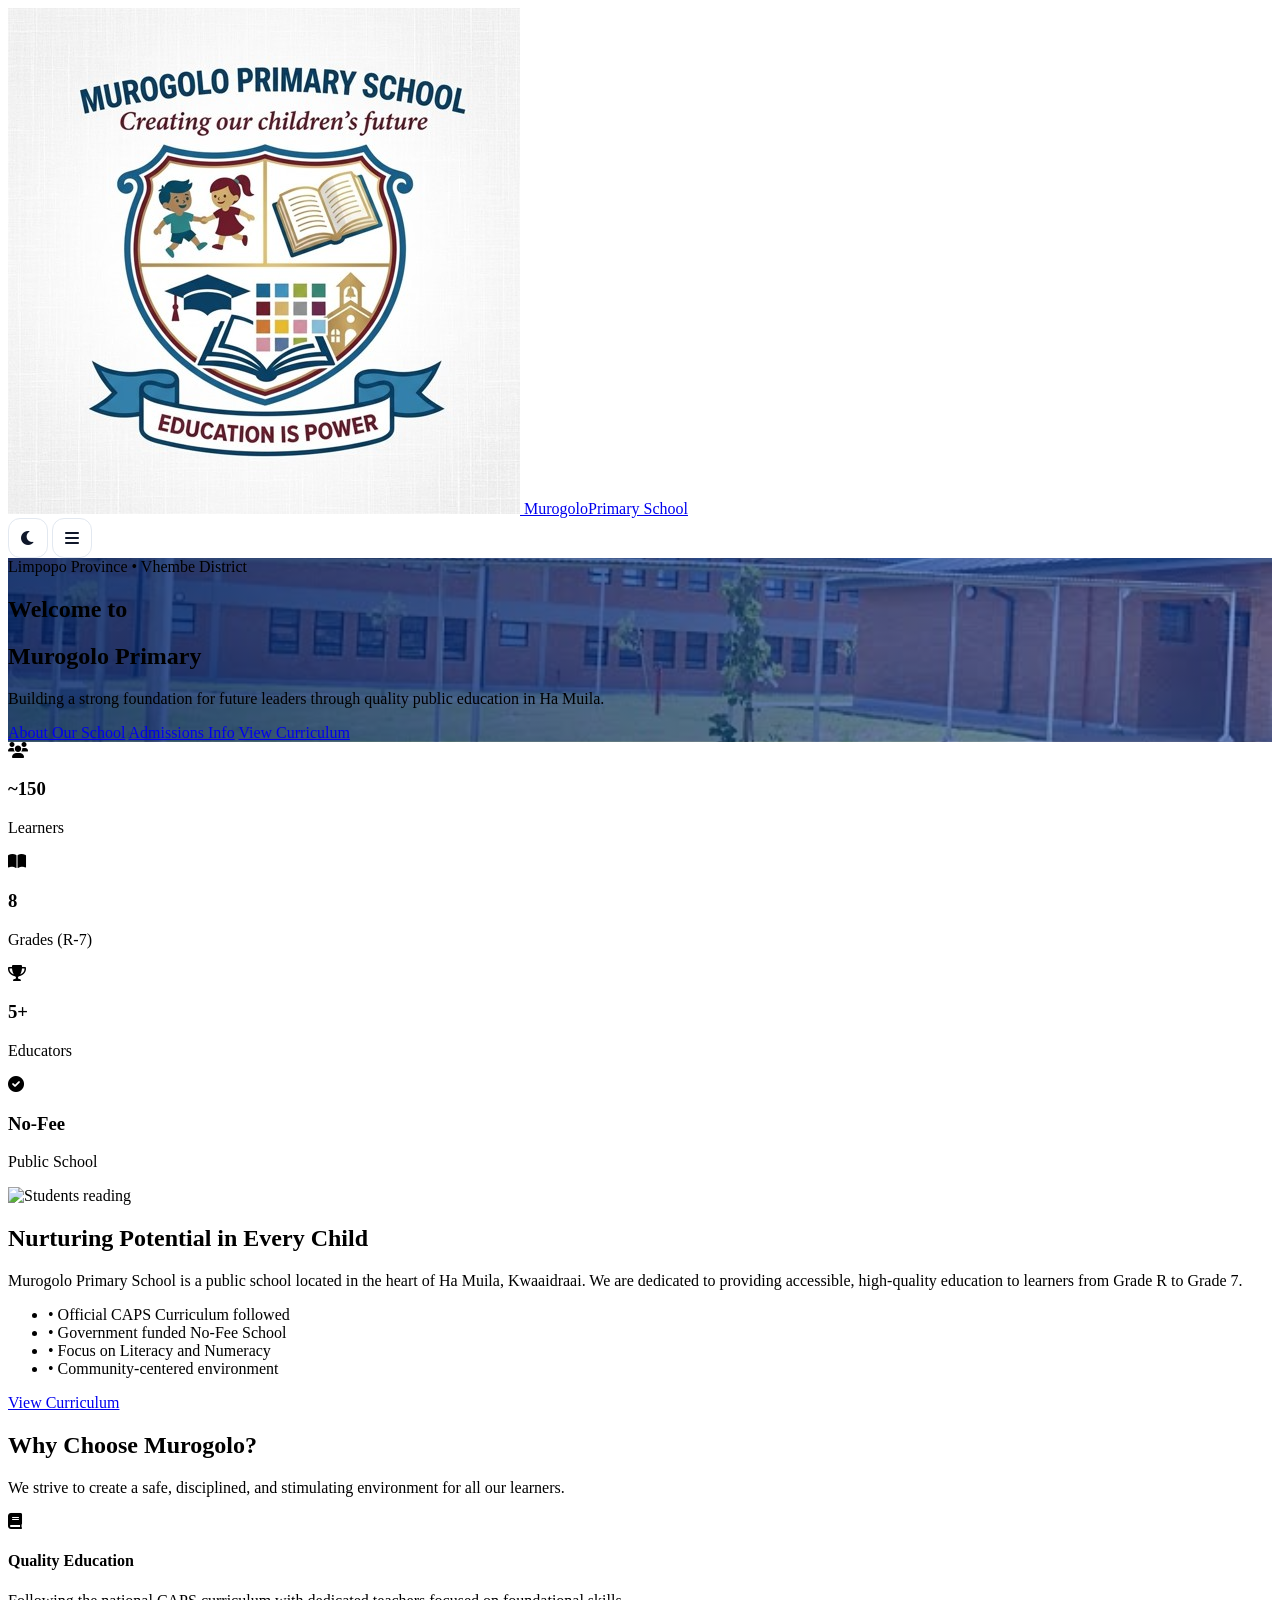
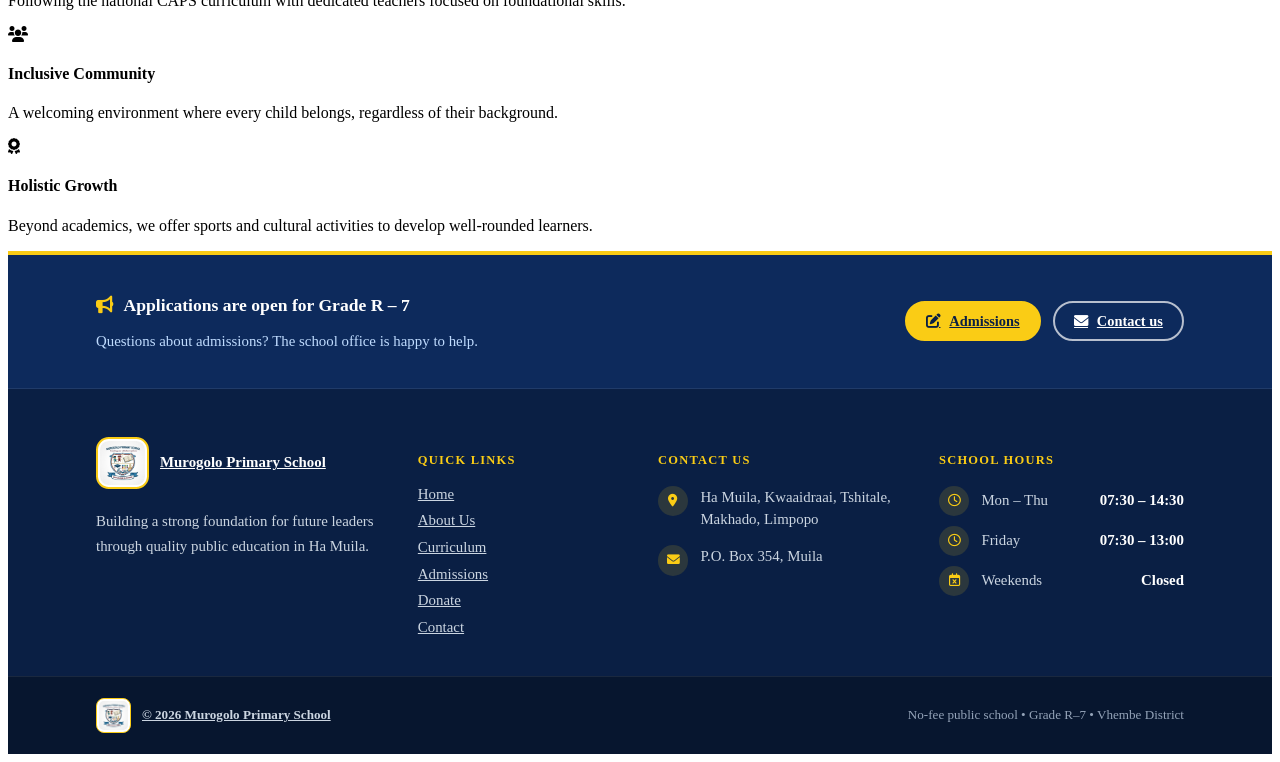
==== index.html @ e85ad02f "Add files via upload" ====
<!DOCTYPE html>
<html lang="en">
<head>
    <meta charset="UTF-8">
    <meta name="viewport" content="width=device-width, initial-scale=1.0">
    <title>Murogolo Primary School</title>
    <script src="https://cdn.tailwindcss.com"></script>
    <link rel="stylesheet" href="https://cdnjs.cloudflare.com/ajax/libs/font-awesome/6.0.0/css/all.min.css">
    <link rel="icon" href="logo.jpg">
<link rel="stylesheet" href="style.css">

<script src="logo-data.js"></script>
<script src="script.js" defer></script>
</head>
<body class="font-sans text-gray-800">

    <nav class="sticky top-0 z-50 bg-white border-b border-slate-200">
  <div class="container mx-auto flex items-center justify-between px-4 py-3">
    <a href="index.html" class="flex items-center gap-3 min-w-0">
      <img src="logo.jpg" alt="Murogolo Primary School crest" class="h-11 w-11 shrink-0 rounded-lg border border-slate-200 bg-white object-contain p-0.5">
      <span class="leading-tight min-w-0"><span class="block font-bold text-blue-900 truncate">Murogolo</span><span class="block text-sm text-slate-500 truncate">Primary School</span></span>
    </a>
    <div class="flex items-center gap-2">
      <button type="button" data-theme-toggle class="theme-btn" aria-label="Toggle dark mode" title="Dark mode"><i class="fas fa-moon"></i><i class="fas fa-sun"></i></button>
      <button type="button" id="menuBtn" class="menu-btn" aria-label="Open menu" aria-expanded="false" aria-controls="sideMenu"><i class="fas fa-bars"></i></button>
    </div>
  </div>
</nav>
<div id="menuOverlay" class="menu-overlay" aria-hidden="true"></div>
<aside id="sideMenu" class="side-menu" aria-label="Site menu" aria-hidden="true">
  <div class="side-head"><span class="font-bold text-lg">Menu</span><button type="button" id="menuClose" class="menu-btn" aria-label="Close menu"><i class="fas fa-times"></i></button></div>
  <div class="side-links">
    <a href="index.html" class="side-link"><i class="fas fa-home"></i>Home</a>
    <a href="about.html" class="side-link"><i class="fas fa-info-circle"></i>About Us</a>
    <a href="curriculum.html" class="side-link"><i class="fas fa-book-open"></i>Curriculum</a>
    <a href="admissions.html" class="side-link"><i class="fas fa-user-graduate"></i>Admissions</a>
    <a href="donate.html" class="side-link"><i class="fas fa-hand-holding-heart"></i>Donate</a>
    <a href="contact.html" class="side-link"><i class="fas fa-envelope"></i>Contact</a>
  </div>
  <div class="side-foot"><a href="admissions.html" class="side-cta">Apply Now</a></div>
</aside>

    <header class="hero-bg relative overflow-hidden flex flex-col lg:flex-row lg:items-center lg:h-[600px] text-white px-5 sm:px-8 pt-10 pb-6 lg:py-0">
        <div class="container mx-auto relative z-10 order-1">
            <span class="bg-yellow-500 text-blue-900 px-3 py-1 rounded-full text-xs font-bold uppercase inline-block">Limpopo Province &bull; Vhembe District</span>
            <h2 class="text-4xl sm:text-5xl font-bold mt-4">Welcome to</h2>
            <h2 class="text-5xl sm:text-6xl font-bold text-yellow-400 mb-6">Murogolo Primary</h2>
            <p class="text-lg sm:text-xl max-w-xl mb-8">Building a strong foundation for future leaders through quality public education in Ha Muila.</p>
            <div class="flex flex-col sm:flex-row gap-3 sm:gap-4">
                <a href="about.html" class="bg-white text-blue-900 px-6 py-3 rounded font-bold inline-block text-center">About Our School</a>
                <a href="admissions.html" class="border-2 border-white px-6 py-3 rounded font-bold inline-block text-center">Admissions Info</a>
                <a href="curriculum.html" class="bg-yellow-500 text-blue-900 px-6 py-3 rounded font-bold inline-block text-center">View Curriculum</a>
            </div>
        </div>
        <div id="hero3d" aria-hidden="true" class="hero-3d-badge relative order-2 w-full h-[340px] sm:h-[440px] mt-8 lg:mt-0 lg:absolute lg:inset-y-0 lg:right-0 lg:w-1/2 lg:h-auto pointer-events-none"></div>
        <div id="hero3dL" aria-hidden="true" class="hero-mask-l relative order-3 w-full h-[130px] sm:h-[150px] lg:absolute lg:inset-y-0 lg:left-0 lg:w-[42%] lg:h-auto pointer-events-none"></div>
    </header>

    <section class="bg-[#003399] text-white py-12">
        <div class="container mx-auto px-6 grid grid-cols-2 md:grid-cols-4 gap-8 text-center">
            <div>
                <i class="fas fa-users text-3xl mb-2"></i>
                <h3 class="text-3xl font-bold">~150</h3>
                <p class="text-sm uppercase tracking-widest text-gray-300">Learners</p>
            </div>
            <div>
                <i class="fas fa-book-open text-3xl mb-2"></i>
                <h3 class="text-3xl font-bold">8</h3>
                <p class="text-sm uppercase tracking-widest text-gray-300">Grades (R-7)</p>
            </div>
            <div>
                <i class="fas fa-trophy text-3xl mb-2"></i>
                <h3 class="text-3xl font-bold">5+</h3>
                <p class="text-sm uppercase tracking-widest text-gray-300">Educators</p>
            </div>
            <div>
                <i class="fas fa-check-circle text-3xl mb-2"></i>
                <h3 class="text-3xl font-bold text-yellow-400">No-Fee</h3>
                <p class="text-sm uppercase tracking-widest text-gray-300">Public School</p>
            </div>
        </div>
    </section>

    <section class="py-20 bg-gray-50">
        <div class="container mx-auto flex flex-col md:flex-row gap-12 items-center px-6">
            <div class="md:w-1/2">
                <img src="https://images.unsplash.com/photo-1503676260728-1c00da094a0b?auto=format&fit=crop&q=80" alt="Students reading" class="rounded-2xl shadow-xl">
            </div>
            <div class="md:w-1/2">
                <h2 class="text-4xl font-bold mb-4">Nurturing Potential in <span class="text-yellow-500">Every Child</span></h2>
                <p class="text-gray-600 mb-6">
                    Murogolo Primary School is a public school located in the heart of Ha Muila, Kwaaidraai. 
                    We are dedicated to providing accessible, high-quality education to learners from Grade R to Grade 7.
                </p>
                <ul class="space-y-3 mb-8">
                    <li><span class="text-yellow-500 mr-2">•</span> Official CAPS Curriculum followed</li>
                    <li><span class="text-yellow-500 mr-2">•</span> Government funded No-Fee School</li>
                    <li><span class="text-yellow-500 mr-2">•</span> Focus on Literacy and Numeracy</li>
                    <li><span class="text-yellow-500 mr-2">•</span> Community-centered environment</li>
                </ul>
                <a href="curriculum.html" class="bg-blue-700 text-white px-6 py-2 rounded shadow inline-block text-center">View Curriculum</a>
            </div>
        </div>
    </section>

    <section class="py-20 text-center">
        <h2 class="text-3xl font-bold mb-2">Why Choose Murogolo?</h2>
        <p class="text-gray-500 mb-12">We strive to create a safe, disciplined, and stimulating environment for all our learners.</p>
        
        <div class="container mx-auto grid md:grid-cols-3 gap-8 px-6">
            <div class="bg-white p-8 rounded-xl border border-gray-100 shadow-sm">
                <i class="fas fa-book text-blue-600 text-2xl mb-4"></i>
                <h4 class="font-bold mb-2">Quality Education</h4>
                <p class="text-gray-500 text-sm">Following the national CAPS curriculum with dedicated teachers focused on foundational skills.</p>
            </div>
            <div class="bg-white p-8 rounded-xl border border-gray-100 shadow-sm">
                <i class="fas fa-users text-green-500 text-2xl mb-4"></i>
                <h4 class="font-bold mb-2">Inclusive Community</h4>
                <p class="text-gray-500 text-sm">A welcoming environment where every child belongs, regardless of their background.</p>
            </div>
            <div class="bg-white p-8 rounded-xl border border-gray-100 shadow-sm">
                <i class="fas fa-award text-yellow-500 text-2xl mb-4"></i>
                <h4 class="font-bold mb-2">Holistic Growth</h4>
                <p class="text-gray-500 text-sm">Beyond academics, we offer sports and cultural activities to develop well-rounded learners.</p>
            </div>
        </div>
    </section>

    <footer class="site-footer">
  <!-- Notice banner -->
  <div class="sf-notice">
    <div class="sf-wrap sf-notice-in">
      <div>
        <h3><i class="fas fa-bullhorn"></i> Applications are open for Grade R &ndash; 7</h3>
        <p>Questions about admissions? The school office is happy to help.</p>
      </div>
      <div class="cta-btns">
        <a href="admissions.html" class="pill pill-solid"><i class="fas fa-pen-to-square"></i> Admissions</a>
        <a href="contact.html" class="pill pill-outline"><i class="fas fa-envelope"></i> Contact us</a>
      </div>
    </div>
  </div>

  <div class="sf-wrap">
    <div class="sf-grid">
      <div class="sf-brand">
        <a href="index.html" class="sf-logo"><img src="logo.jpg" alt="Murogolo Primary School crest"><span>Murogolo Primary School</span></a>
        <p>Building a strong foundation for future leaders through quality public education in Ha Muila.</p>
        <!-- Social links (add yours here):
        <div class="sf-social"><a class="sf-s" href="YOUR_FACEBOOK_URL" aria-label="Facebook"><i class="fab fa-facebook-f"></i></a></div> -->
      </div>
      <nav aria-label="Footer" class="sf-col">
        <h4>Quick Links</h4>
        <ul>
          <li><a href="index.html">Home</a></li><li><a href="about.html">About Us</a></li><li><a href="curriculum.html">Curriculum</a></li>
          <li><a href="admissions.html">Admissions</a></li><li><a href="donate.html">Donate</a></li><li><a href="contact.html">Contact</a></li>
        </ul>
      </nav>
      <div class="sf-col">
        <h4>Contact Us</h4>
        <p class="sf-item"><i class="fas fa-map-marker-alt" aria-hidden="true"></i><span>Ha Muila, Kwaaidraai, Tshitale, Makhado, Limpopo</span></p>
        <p class="sf-item"><i class="fas fa-envelope" aria-hidden="true"></i><span>P.O. Box 354, Muila</span></p>
      </div>
      <div class="sf-col">
        <h4>School Hours</h4>
        <ul class="sf-hours">
          <li><i class="far fa-clock" aria-hidden="true"></i><span>Mon &ndash; Thu</span><b>07:30 &ndash; 14:30</b></li>
          <li><i class="far fa-clock" aria-hidden="true"></i><span>Friday</span><b>07:30 &ndash; 13:00</b></li>
          <li><i class="far fa-calendar-times" aria-hidden="true"></i><span>Weekends</span><b>Closed</b></li>
        </ul>
      </div>
    </div>
  </div>
  <div class="sf-bottom">
    <div class="sf-wrap sf-bottom-in">
      <a href="index.html" class="sf-logo sf-logo-sm"><img src="logo.jpg" alt=""><span>&copy; 2026 Murogolo Primary School</span></a>
      <p>No-fee public school &bull; Grade R&ndash;7 &bull; Vhembe District</p>
    </div>
  </div>
  <button type="button" class="sf-top" aria-label="Back to top"><i class="fas fa-arrow-up"></i></button>
</footer>

<script src="https://cdnjs.cloudflare.com/ajax/libs/three.js/r128/three.min.js"></script>
</body>
</html>
---- style.css ----
/* Murogolo Primary School - site styles (Tailwind utilities load from the CDN in each page) */

/* ===== Dark mode ===== */
html.dark body{background:#0b1120;color:#e2e8f0}
html.dark nav.sticky{background:#0b1226!important;border-color:#1e293b!important}
html.dark .bg-white,html.dark .bg-gray-50,html.dark .bg-gray-100,html.dark .bg-slate-100,html.dark .bg-slate-50,html.dark .bg-blue-50,html.dark .bg-sky-100{background-color:#162033!important}
html.dark .bg-gray-50,html.dark .bg-slate-100{background-color:#0f172a!important}
html.dark .from-sky-100{--tw-gradient-from:#0f172a!important;--tw-gradient-to:#0b1120!important;--tw-gradient-stops:var(--tw-gradient-from),var(--tw-gradient-to)!important}
html.dark .to-white{--tw-gradient-to:#0b1120!important}
html.dark .text-gray-800,html.dark .text-gray-700,html.dark .text-gray-600,html.dark .text-gray-900,html.dark .text-slate-900,html.dark .text-slate-800,html.dark .text-slate-700,html.dark .text-slate-600{color:#e2e8f0!important}
html.dark .text-gray-500,html.dark .text-gray-400,html.dark .text-slate-500{color:#94a3b8!important}
html.dark .text-blue-900,html.dark .text-blue-800,html.dark .text-blue-700,html.dark .text-blue-600{color:#93c5fd!important}
html.dark .border-slate-200,html.dark .border-gray-100,html.dark .border-gray-200,html.dark .border-gray-300,html.dark .border-slate-300,html.dark .border-b,html.dark .border{border-color:#334155!important}
html.dark input,html.dark select,html.dark textarea{background:#0f172a!important;color:#e2e8f0!important;border-color:#334155!important}
html.dark .bg-yellow-500 .text-blue-900,html.dark a.bg-yellow-500{color:#1e293b!important}
html.dark footer{background:#0b1222!important}

/* ===== Header, theme + menu buttons, side menu ===== */
.theme-btn,.menu-btn{display:inline-flex;align-items:center;justify-content:center;width:2.5rem;height:2.5rem;border-radius:.75rem;border:1px solid #e2e8f0;background:#fff;color:#0f172a;cursor:pointer;font-size:1rem;transition:background .2s,border-color .2s}
.theme-btn:hover,.menu-btn:hover{background:#f1f5f9;border-color:#cbd5e1}
.theme-btn .fa-sun{display:none}
html.dark .theme-btn .fa-sun{display:inline}html.dark .theme-btn .fa-moon{display:none}
html.dark .theme-btn,html.dark .menu-btn{background:#1e293b;border-color:#334155;color:#f1f5f9}
html.dark .theme-btn{color:#fbbf24}
.menu-overlay{position:fixed;inset:0;z-index:60;background:rgba(15,23,42,.45);opacity:0;pointer-events:none;transition:opacity .25s}
.menu-overlay.open{opacity:1;pointer-events:auto}
.side-menu{position:fixed;top:0;right:0;bottom:0;z-index:70;width:min(320px,86vw);display:flex;flex-direction:column;background:#fff;color:#0f172a;box-shadow:-20px 0 40px -20px rgba(0,0,0,.3);transform:translateX(100%);visibility:hidden;transition:transform .3s cubic-bezier(.2,.8,.2,1),visibility 0s .3s}
.side-menu.open{transform:none;visibility:visible;transition:transform .3s cubic-bezier(.2,.8,.2,1)}
.side-head{display:flex;align-items:center;justify-content:space-between;padding:1rem 1.25rem;border-bottom:1px solid #e2e8f0}
.side-links{flex:1;overflow-y:auto;padding:.5rem 0}
.side-link{display:flex;align-items:center;gap:.9rem;padding:.9rem 1.25rem;font-weight:600;color:#334155;border-left:3px solid transparent}
.side-link i{width:1.25rem;text-align:center;color:#64748b}
.side-link:hover{background:#f8fafc}
.side-link.active{color:#0f172a;background:#f1f5f9;border-left-color:#0f172a}
.side-foot{padding:1rem 1.25rem 1.5rem;border-top:1px solid #e2e8f0}
.side-cta{display:block;text-align:center;padding:.8rem 1rem;border-radius:.75rem;background:#0f172a;color:#fff;font-weight:700}
.side-cta:hover{background:#1e293b}
body.menu-open{overflow:hidden}
html.dark .side-menu{background:#0f172a;color:#e2e8f0}
html.dark .side-head,html.dark .side-foot{border-color:#1e293b}
html.dark .side-link{color:#cbd5e1}html.dark .side-link i{color:#94a3b8}
html.dark .side-link:hover{background:#162033}
html.dark .side-link.active{color:#fff;background:#1e293b;border-left-color:#fbbf24}
html.dark .side-cta{background:#fbbf24;color:#1e293b}

/* ===== index.html ===== */
.hero-bg {
            background: linear-gradient(90deg, rgba(0,34,102,.82), rgba(0,51,153,.5)), url('school.jpg');
            background-size: cover;
            background-position: center;
        }

/* ===== about.html ===== */
.about-hero {
            background: linear-gradient(90deg, rgba(0,34,102,.85), rgba(0,51,153,.45)), url('https://images.unsplash.com/photo-1509062522246-3755977927d7?auto=format&fit=crop&w=1800&q=80'), url('school.jpg');
            background-size: cover; background-position: center;
        }
        html { scroll-behavior: smooth; }
        @media (prefers-reduced-motion: reduce) { html { scroll-behavior: auto; } }

/* ===== curriculum.html ===== */
.chip{display:inline-flex;align-items:center;gap:.6rem;padding:.7rem 1.1rem;border-radius:999px;font-weight:600;background:rgba(255,255,255,.22);backdrop-filter:blur(2px)}
 .bigword{font-weight:900;line-height:.85;letter-spacing:-.04em}
.sport{transition:box-shadow .4s}.sport:hover{box-shadow:0 28px 40px -14px rgba(0,0,0,.5)}
 .sport .stage{transition:transform .5s cubic-bezier(.2,.8,.2,1);transform-origin:50% 85%}.sport:hover .stage{transform:translateY(-14px) scale(1.06)}

/* ===== Shared ===== */
html{-webkit-text-size-adjust:100%;scroll-behavior:smooth}
body{overflow-x:hidden}
img,video,iframe{max-width:100%}
@media (prefers-reduced-motion:reduce){html{scroll-behavior:auto}.side-menu,.menu-overlay{transition:none}}

/* ===== Index: hero ===== */
@media (min-width:1024px){.hero-mask-l{-webkit-mask-image:linear-gradient(to right,#000 55%,transparent);mask-image:linear-gradient(to right,#000 55%,transparent)}}
.hero-3d-badge canvas,.hero-mask-l canvas{touch-action:pan-y}

/* ===== Curriculum ===== */
.stroke-indigo{-webkit-text-stroke:4px #1e1b4b}
@media (max-width:767px){.sport:hover .stage{transform:none}}



/* =====================================================================
   BRAND PALETTE (blue + yellow)
   navy #0a1f44 | deep navy #07162f | blue #0284c7 | sky #38bdf8 | light #f0f8ff
   yellow #facc15 | soft yellow #fde047 | text on navy #cbd5e1
   ===================================================================== */

/* ===== Curriculum hero: photo + dark-blue overlay ===== */
.cur-hero{position:relative;padding:5rem 1.25rem 3.5rem;color:#fff;background-color:#0a1f44;
  /* the gradient is the overlay: change the two rgba values to make it lighter or darker */
  background-image:linear-gradient(180deg,rgba(7,22,47,.88) 0%,rgba(3,80,140,.78) 100%),url('school.jpg');
  background-size:cover;background-position:center;background-repeat:no-repeat}
.cur-wrap{max-width:68rem;margin:0 auto}
.cur-head{text-align:center;max-width:44rem;margin:0 auto 2.25rem}
.cur-eyebrow{display:inline-flex;gap:.5rem;align-items:center;padding:.35rem .95rem;border-radius:999px;background:#facc15;color:#0a1f44;font-size:.8rem;font-weight:800;letter-spacing:.05em;text-transform:uppercase}
.cur-head h1{margin:.9rem 0 .6rem;font-size:clamp(2.1rem,5.5vw,3.4rem);font-weight:800;color:#fff;line-height:1.1;text-shadow:0 2px 12px rgba(0,0,0,.3)}
.cur-head p{color:#dbeafe;font-size:1.08rem;line-height:1.65}

/* phase pills */
.cur-tabs{display:flex;gap:.7rem;justify-content:center;flex-wrap:wrap}
.cur-tab{display:flex;flex-direction:column;align-items:center;gap:.1rem;padding:.7rem 1.5rem;border-radius:999px;border:1.5px solid rgba(255,255,255,.35);background:rgba(255,255,255,.12);-webkit-backdrop-filter:blur(6px);backdrop-filter:blur(6px);color:#fff;cursor:pointer;transition:background .2s,border-color .2s,box-shadow .2s,transform .2s,color .2s}
.cur-tab small{color:#bfdbfe;font-size:.78rem}
.cur-tab:hover{background:rgba(255,255,255,.24);transform:translateY(-2px)}
.cur-tab.is-active{background:#facc15;border-color:#facc15;color:#0a1f44;box-shadow:0 10px 22px -8px rgba(250,204,21,.65)}
.cur-tab.is-active small{color:#3b4a66}
.cur-tab:focus-visible{outline:3px solid #fde047;outline-offset:3px}

/* subject area */
.cur-body{background:#fff;color:#0f2744;padding:3rem 1.25rem 4.5rem}
.cur-panel[hidden]{display:none}
.cur-panel.is-active{animation:curIn .35s ease}
@keyframes curIn{from{opacity:0;transform:translateY(8px)}to{opacity:1;transform:none}}
.cur-focus{color:#1e3a5f;font-size:1.1rem;font-weight:600;margin-bottom:1.6rem;padding:1rem 1.3rem;background:#f0f8ff;border:1px solid #dbeafe;border-left:5px solid #facc15;border-radius:.9rem}
.cur-grid{display:grid;gap:1.1rem;grid-template-columns:1fr}
@media(min-width:600px){.cur-grid{grid-template-columns:repeat(2,1fr)}}
@media(min-width:960px){.cur-grid{grid-template-columns:repeat(3,1fr)}}
.cur-card{display:flex;flex-direction:column;align-items:flex-start;gap:.35rem;padding:1.4rem;background:#fff;border:1.5px solid #dbeafe;border-radius:1.1rem;transition:background .2s,border-color .2s,transform .2s,box-shadow .2s}
.cur-card:hover{background:#f0f9ff;border-color:#38bdf8;transform:translateY(-4px);box-shadow:0 16px 26px -14px rgba(2,132,199,.45)}
.cur-ico{display:inline-flex;align-items:center;justify-content:center;width:2.9rem;height:2.9rem;border-radius:.9rem;background:#e0f2fe;color:#0284c7;font-size:1.2rem;margin-bottom:.4rem;transition:background .2s,color .2s}
.cur-card:hover .cur-ico{background:#facc15;color:#0a1f44}
.cur-card h3{font-size:1.08rem;font-weight:700;color:#0a1f44;line-height:1.3}
.cur-card p{font-size:.88rem;color:#64748b}

/* ===== Pre-footer CTA (vibrant blue) ===== */
.cta-soft{background:linear-gradient(120deg,#0369a1,#0ea5e9);color:#fff}
.cta-in{max-width:68rem;margin:0 auto;padding:3rem 1.25rem;display:flex;flex-direction:column;gap:1.5rem;align-items:flex-start}
@media(min-width:768px){.cta-in{flex-direction:row;align-items:center;justify-content:space-between}}
.cta-in h2{font-size:clamp(1.5rem,3.5vw,2.1rem);font-weight:800;color:#fff}
.cta-in p{color:#e0f2fe;margin-top:.3rem}
.cta-btns{display:flex;flex-wrap:wrap;gap:.75rem}
.pill{display:inline-flex;align-items:center;gap:.55rem;padding:.8rem 1.6rem;border-radius:999px;font-weight:700;transition:background .2s,box-shadow .2s,transform .2s,color .2s,border-color .2s}
.pill:hover{transform:translateY(-2px);box-shadow:0 12px 22px -10px rgba(0,0,0,.45)}
.pill:focus-visible{outline:3px solid #fde047;outline-offset:3px}
.pill-solid{background:#facc15;color:#0a1f44;border:2px solid #facc15}
.pill-solid:hover{background:#fde047;border-color:#fde047}
.pill-outline{background:transparent;color:#fff;border:2px solid rgba(255,255,255,.7)}
.pill-outline:hover{background:#fff;color:#0a1f44;border-color:#fff}

/* ===== Footer (dark navy, yellow accents) ===== */
.site-footer{position:relative;background:#0a1f44;color:#cbd5e1;font-size:.93rem;border-top:4px solid #facc15}
.sf-wrap{max-width:68rem;margin:0 auto;padding:0 1.25rem}

/* notice banner */
.sf-notice{background:#0d2a5c;border-bottom:1px solid rgba(255,255,255,.08)}
.sf-notice-in{display:flex;flex-direction:column;gap:1rem;align-items:flex-start;padding-top:1.4rem;padding-bottom:1.4rem}
@media(min-width:768px){.sf-notice-in{flex-direction:row;align-items:center;justify-content:space-between}}
.sf-notice h3{color:#fff;font-weight:800;font-size:1.1rem;display:flex;gap:.6rem;align-items:center}
.sf-notice h3 i{color:#facc15}
.sf-notice p{color:#bfdbfe;margin-top:.15rem}
.sf-notice .pill{padding:.6rem 1.2rem;font-size:.9rem}

/* columns */
.sf-grid{display:grid;gap:2.25rem;padding-top:3rem;padding-bottom:2.5rem;grid-template-columns:1fr}
@media(min-width:600px){.sf-grid{grid-template-columns:repeat(2,1fr)}}
@media(min-width:960px){.sf-grid{grid-template-columns:1.4fr 1fr 1.2fr 1.2fr}}
.sf-logo{display:inline-flex;align-items:center;gap:.7rem;font-weight:800;color:#fff}
.sf-logo img{width:2.8rem;height:2.8rem;border-radius:.8rem;border:2px solid #facc15;background:#fff;object-fit:contain;padding:2px}
.sf-brand p{margin-top:1rem;line-height:1.65;max-width:20rem}
.site-footer h4{margin-bottom:1.1rem;font-size:.78rem;font-weight:800;letter-spacing:.1em;text-transform:uppercase;color:#facc15}
.sf-col ul{list-style:none;padding:0;margin:0;display:grid;gap:.6rem}

/* link hover: yellow + sliding underline */
.sf-col a{position:relative;display:inline-block;color:#cbd5e1;transition:color .2s,transform .2s}
.sf-col a::after{content:"";position:absolute;left:0;bottom:-2px;width:100%;height:2px;background:#facc15;transform:scaleX(0);transform-origin:left;transition:transform .25s ease}
.sf-col a:hover,.sf-col a:focus-visible{color:#fde047;transform:translateX(3px)}
.sf-col a:hover::after,.sf-col a:focus-visible::after{transform:scaleX(1)}
.site-footer a:focus-visible,.sf-top:focus-visible{outline:3px solid #fde047;outline-offset:3px;border-radius:.3rem}

/* icon badges */
.sf-item{display:flex;gap:.75rem;line-height:1.5;margin-bottom:.8rem}
.sf-item i,.sf-hours i{flex:none;display:inline-flex;align-items:center;justify-content:center;width:1.9rem;height:1.9rem;border-radius:999px;background:rgba(250,204,21,.14);color:#facc15;font-size:.8rem}
.sf-hours li{display:flex;align-items:center;gap:.75rem}
.sf-hours span{flex:1}.sf-hours b{color:#fff;font-weight:700}

/* optional social icons (add <a class="sf-s"> links inside .sf-social) */
.sf-social{display:flex;gap:.6rem;margin-top:1.2rem}
.sf-s{display:inline-flex;align-items:center;justify-content:center;width:2.4rem;height:2.4rem;border-radius:999px;background:rgba(255,255,255,.08);color:#fff;transition:background .2s,color .2s,transform .2s}
.sf-s:hover{background:#facc15;color:#0a1f44;transform:translateY(-3px)}

/* bottom bar */
.sf-bottom{background:#07162f;border-top:1px solid rgba(255,255,255,.08)}
.sf-bottom-in{display:flex;flex-direction:column;gap:.6rem;align-items:flex-start;padding-top:1.1rem;padding-bottom:1.1rem;font-size:.82rem;color:#94a3b8}
@media(min-width:640px){.sf-bottom-in{flex-direction:row;align-items:center;justify-content:space-between}}
.sf-logo-sm{font-weight:600;font-size:.82rem;color:#cbd5e1}.sf-logo-sm img{width:1.8rem;height:1.8rem;border-radius:.5rem;border-width:1px}

/* back-to-top button */
.sf-top{position:fixed;right:1.1rem;bottom:1.1rem;z-index:40;width:2.9rem;height:2.9rem;border-radius:999px;border:0;background:#facc15;color:#0a1f44;font-size:1.05rem;cursor:pointer;box-shadow:0 10px 22px -8px rgba(0,0,0,.5);opacity:0;visibility:hidden;transform:translateY(10px);transition:opacity .25s,transform .25s,visibility .25s,background .2s}
.sf-top.show{opacity:1;visibility:visible;transform:none}
.sf-top:hover{background:#fde047}

/* dark mode (hero + footer are already dark) */
html.dark .site-footer{background:#0a1f44!important}
html.dark .cur-body{background:#0b1120;color:#e2e8f0}
html.dark .cur-card{background:#162033;border-color:#1e3a5f}
html.dark .cur-card:hover{background:#1b2a44;border-color:#38bdf8}
html.dark .cur-card h3{color:#e0f2fe}
html.dark .cur-card p{color:#94a3b8}
html.dark .cur-focus{background:#0f1b2e;border-color:#1e3a5f;border-left-color:#facc15;color:#cbd5e1}
html.dark .cur-ico{background:#0c4a6e;color:#7dd3fc}
@media(prefers-reduced-motion:reduce){.cur-panel.is-active{animation:none}.cur-card,.pill,.cur-tab,.sf-col a,.sf-s,.sf-top{transition:none}html{scroll-behavior:auto}}
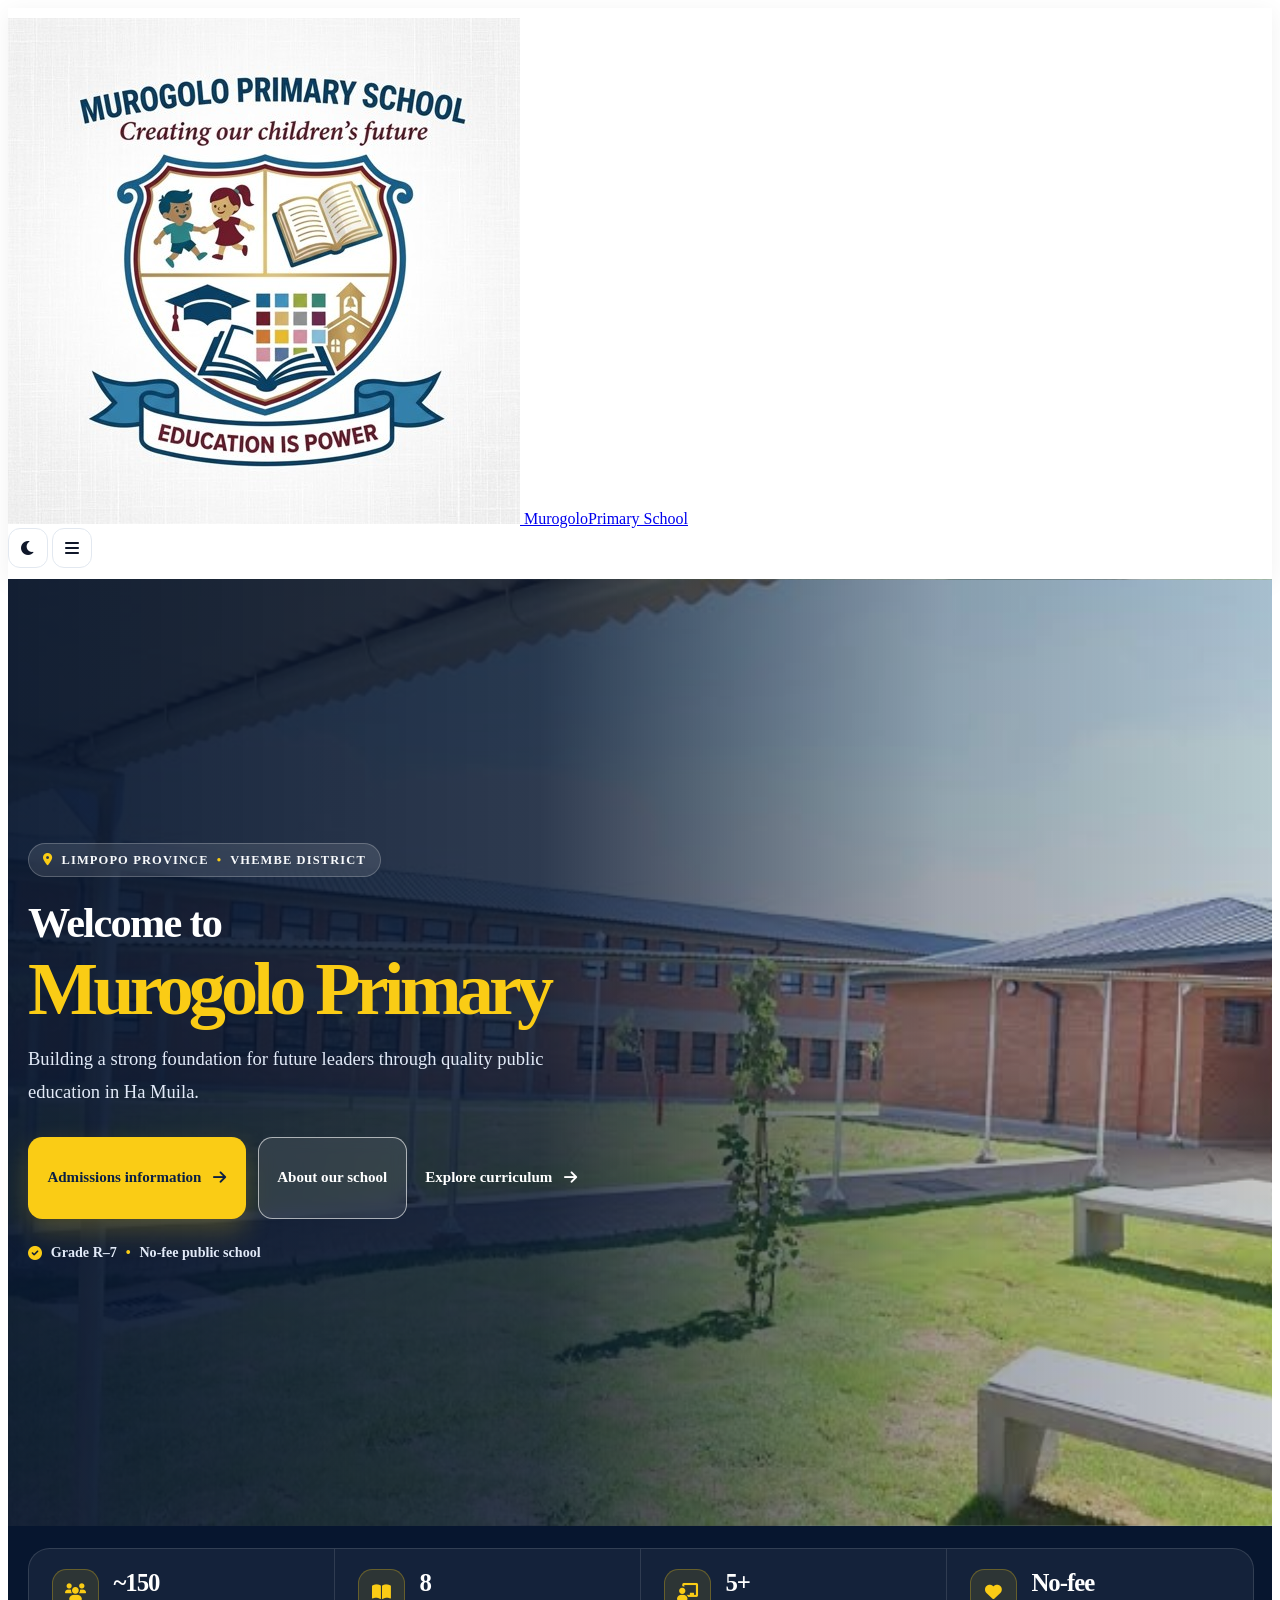
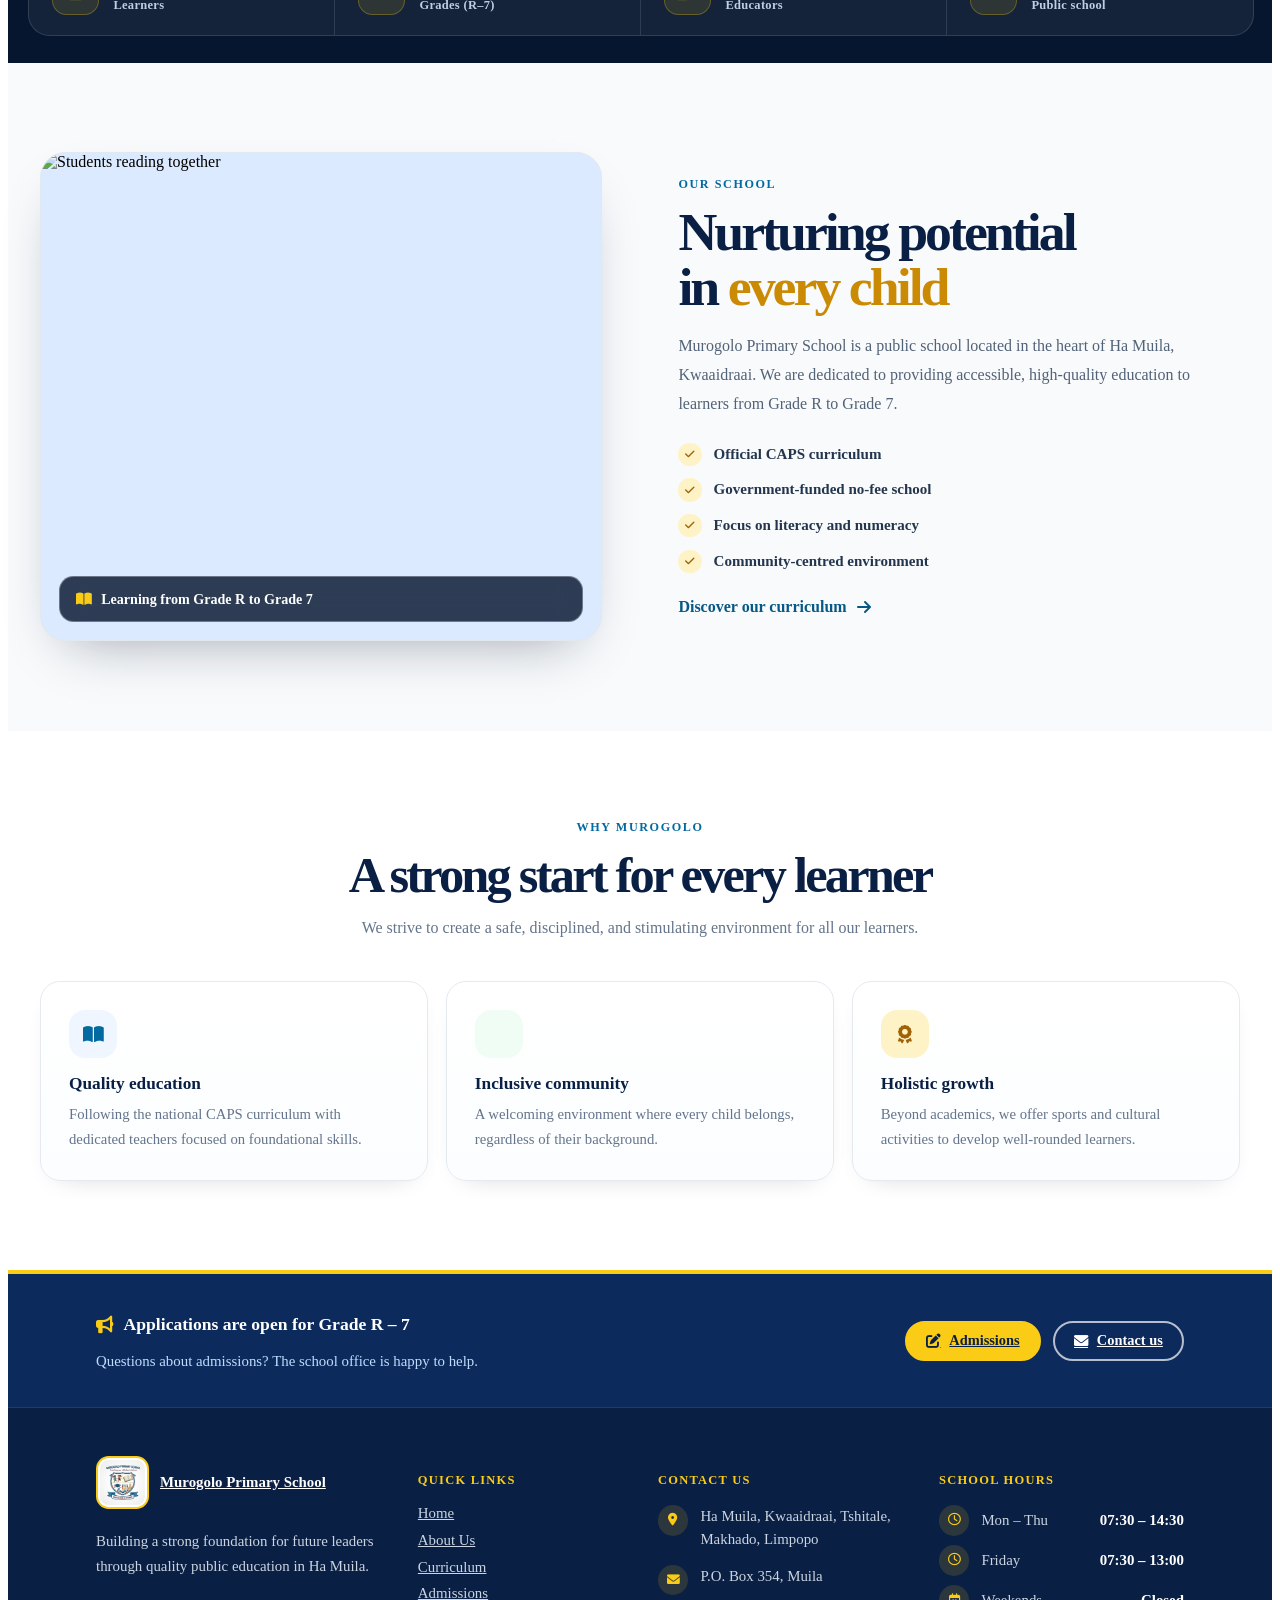
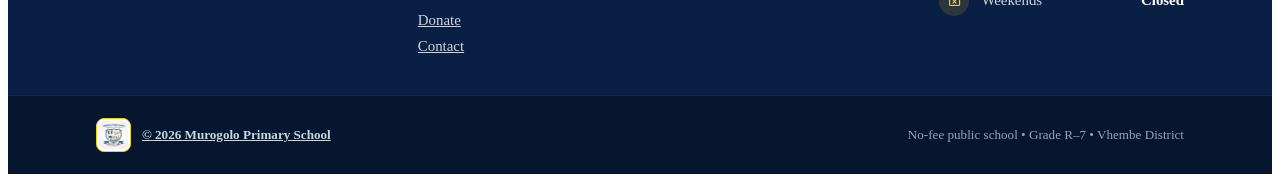
==== commit a771131e: "Polish homepage for desktop and mobile" ====
--- a/index.html
+++ b/index.html
@@ -3,6 +3,8 @@
 <head>
     <meta charset="UTF-8">
     <meta name="viewport" content="width=device-width, initial-scale=1.0">
+    <meta name="description" content="Discover Murogolo Primary School in Ha Muila, Limpopo: quality public education for Grade R to Grade 7.">
+    <meta name="theme-color" content="#0a1f44">
     <title>Murogolo Primary School</title>
     <script src="https://cdn.tailwindcss.com"></script>
     <link rel="stylesheet" href="https://cdnjs.cloudflare.com/ajax/libs/font-awesome/6.0.0/css/all.min.css">
@@ -14,7 +16,7 @@
 </head>
 <body class="font-sans text-gray-800">
 
-    <nav class="sticky top-0 z-50 bg-white border-b border-slate-200">
+    <nav class="home-nav sticky top-0 z-50 bg-white border-b border-slate-200">
   <div class="container mx-auto flex items-center justify-between px-4 py-3">
     <a href="index.html" class="flex items-center gap-3 min-w-0">
       <img src="logo.jpg" alt="Murogolo Primary School crest" class="h-11 w-11 shrink-0 rounded-lg border border-slate-200 bg-white object-contain p-0.5">
@@ -40,92 +42,63 @@
   <div class="side-foot"><a href="admissions.html" class="side-cta">Apply Now</a></div>
 </aside>
 
-    <header class="hero-bg relative overflow-hidden flex flex-col lg:flex-row lg:items-center lg:h-[600px] text-white px-5 sm:px-8 pt-10 pb-6 lg:py-0">
-        <div class="container mx-auto relative z-10 order-1">
-            <span class="bg-yellow-500 text-blue-900 px-3 py-1 rounded-full text-xs font-bold uppercase inline-block">Limpopo Province &bull; Vhembe District</span>
-            <h2 class="text-4xl sm:text-5xl font-bold mt-4">Welcome to</h2>
-            <h2 class="text-5xl sm:text-6xl font-bold text-yellow-400 mb-6">Murogolo Primary</h2>
-            <p class="text-lg sm:text-xl max-w-xl mb-8">Building a strong foundation for future leaders through quality public education in Ha Muila.</p>
-            <div class="flex flex-col sm:flex-row gap-3 sm:gap-4">
-                <a href="about.html" class="bg-white text-blue-900 px-6 py-3 rounded font-bold inline-block text-center">About Our School</a>
-                <a href="admissions.html" class="border-2 border-white px-6 py-3 rounded font-bold inline-block text-center">Admissions Info</a>
-                <a href="curriculum.html" class="bg-yellow-500 text-blue-900 px-6 py-3 rounded font-bold inline-block text-center">View Curriculum</a>
-            </div>
+    <header class="home-hero hero-bg" aria-labelledby="home-title">
+      <div class="home-hero-content">
+        <div class="home-hero-copy">
+          <p class="home-eyebrow"><i class="fas fa-location-dot" aria-hidden="true"></i><span>Limpopo Province</span><span class="home-eyebrow-dot" aria-hidden="true">&bull;</span><span>Vhembe District</span></p>
+          <h1 class="home-title" id="home-title"><span class="home-title-intro">Welcome to</span><span class="home-title-name">Murogolo <em>Primary</em></span></h1>
+          <p class="home-description">Building a strong foundation for future leaders through quality public education in Ha Muila.</p>
+          <div class="home-actions">
+            <a href="admissions.html" class="home-action home-action-primary">Admissions information <i class="fas fa-arrow-right" aria-hidden="true"></i></a>
+            <a href="about.html" class="home-action home-action-secondary">About our school</a>
+            <a href="curriculum.html" class="home-action home-action-tertiary">Explore curriculum <i class="fas fa-arrow-right" aria-hidden="true"></i></a>
+          </div>
+          <p class="home-trust"><i class="fas fa-circle-check" aria-hidden="true"></i><span>Grade R&ndash;7</span><span class="home-trust-dot" aria-hidden="true">&bull;</span><span>No-fee public school</span></p>
         </div>
-        <div id="hero3d" aria-hidden="true" class="hero-3d-badge relative order-2 w-full h-[340px] sm:h-[440px] mt-8 lg:mt-0 lg:absolute lg:inset-y-0 lg:right-0 lg:w-1/2 lg:h-auto pointer-events-none"></div>
-        <div id="hero3dL" aria-hidden="true" class="hero-mask-l relative order-3 w-full h-[130px] sm:h-[150px] lg:absolute lg:inset-y-0 lg:left-0 lg:w-[42%] lg:h-auto pointer-events-none"></div>
+      </div>
+      <div id="hero3d" aria-hidden="true" class="hero-3d-badge"></div>
+      <div id="hero3dL" aria-hidden="true" class="hero-mask-l"></div>
     </header>
 
-    <section class="bg-[#003399] text-white py-12">
-        <div class="container mx-auto px-6 grid grid-cols-2 md:grid-cols-4 gap-8 text-center">
-            <div>
-                <i class="fas fa-users text-3xl mb-2"></i>
-                <h3 class="text-3xl font-bold">~150</h3>
-                <p class="text-sm uppercase tracking-widest text-gray-300">Learners</p>
-            </div>
-            <div>
-                <i class="fas fa-book-open text-3xl mb-2"></i>
-                <h3 class="text-3xl font-bold">8</h3>
-                <p class="text-sm uppercase tracking-widest text-gray-300">Grades (R-7)</p>
-            </div>
-            <div>
-                <i class="fas fa-trophy text-3xl mb-2"></i>
-                <h3 class="text-3xl font-bold">5+</h3>
-                <p class="text-sm uppercase tracking-widest text-gray-300">Educators</p>
-            </div>
-            <div>
-                <i class="fas fa-check-circle text-3xl mb-2"></i>
-                <h3 class="text-3xl font-bold text-yellow-400">No-Fee</h3>
-                <p class="text-sm uppercase tracking-widest text-gray-300">Public School</p>
-            </div>
-        </div>
+    <section class="home-stats" aria-label="Murogolo Primary School at a glance">
+      <div class="home-stats-grid">
+        <div class="home-stat"><span class="home-stat-icon"><i class="fas fa-users" aria-hidden="true"></i></span><span class="home-stat-copy"><strong>~150</strong><span>Learners</span></span></div>
+        <div class="home-stat"><span class="home-stat-icon"><i class="fas fa-book-open" aria-hidden="true"></i></span><span class="home-stat-copy"><strong>8</strong><span>Grades (R&ndash;7)</span></span></div>
+        <div class="home-stat"><span class="home-stat-icon"><i class="fas fa-chalkboard-user" aria-hidden="true"></i></span><span class="home-stat-copy"><strong>5+</strong><span>Educators</span></span></div>
+        <div class="home-stat"><span class="home-stat-icon"><i class="fas fa-heart" aria-hidden="true"></i></span><span class="home-stat-copy"><strong>No-fee</strong><span>Public school</span></span></div>
+      </div>
     </section>
 
-    <section class="py-20 bg-gray-50">
-        <div class="container mx-auto flex flex-col md:flex-row gap-12 items-center px-6">
-            <div class="md:w-1/2">
-                <img src="https://images.unsplash.com/photo-1503676260728-1c00da094a0b?auto=format&fit=crop&q=80" alt="Students reading" class="rounded-2xl shadow-xl">
-            </div>
-            <div class="md:w-1/2">
-                <h2 class="text-4xl font-bold mb-4">Nurturing Potential in <span class="text-yellow-500">Every Child</span></h2>
-                <p class="text-gray-600 mb-6">
-                    Murogolo Primary School is a public school located in the heart of Ha Muila, Kwaaidraai. 
-                    We are dedicated to providing accessible, high-quality education to learners from Grade R to Grade 7.
-                </p>
-                <ul class="space-y-3 mb-8">
-                    <li><span class="text-yellow-500 mr-2">•</span> Official CAPS Curriculum followed</li>
-                    <li><span class="text-yellow-500 mr-2">•</span> Government funded No-Fee School</li>
-                    <li><span class="text-yellow-500 mr-2">•</span> Focus on Literacy and Numeracy</li>
-                    <li><span class="text-yellow-500 mr-2">•</span> Community-centered environment</li>
-                </ul>
-                <a href="curriculum.html" class="bg-blue-700 text-white px-6 py-2 rounded shadow inline-block text-center">View Curriculum</a>
-            </div>
+    <section class="home-about" aria-labelledby="home-about-heading">
+      <div class="home-about-inner">
+        <div class="home-about-image"><img src="https://images.unsplash.com/photo-1503676260728-1c00da094a0b?auto=format&fit=crop&q=80" alt="Students reading together"><span class="home-image-note"><i class="fas fa-book-open" aria-hidden="true"></i> Learning from Grade R to Grade 7</span></div>
+        <div class="home-about-copy">
+          <p class="home-section-eyebrow">Our school</p>
+          <h2 id="home-about-heading">Nurturing potential in <span>every child</span></h2>
+          <p>Murogolo Primary School is a public school located in the heart of Ha Muila, Kwaaidraai. We are dedicated to providing accessible, high-quality education to learners from Grade R to Grade 7.</p>
+          <ul class="home-checks">
+            <li><i class="fas fa-check" aria-hidden="true"></i><span>Official CAPS curriculum</span></li>
+            <li><i class="fas fa-check" aria-hidden="true"></i><span>Government-funded no-fee school</span></li>
+            <li><i class="fas fa-check" aria-hidden="true"></i><span>Focus on literacy and numeracy</span></li>
+            <li><i class="fas fa-check" aria-hidden="true"></i><span>Community-centred environment</span></li>
+          </ul>
+          <a href="curriculum.html" class="home-text-link">Discover our curriculum <i class="fas fa-arrow-right" aria-hidden="true"></i></a>
         </div>
+      </div>
     </section>
 
-    <section class="py-20 text-center">
-        <h2 class="text-3xl font-bold mb-2">Why Choose Murogolo?</h2>
-        <p class="text-gray-500 mb-12">We strive to create a safe, disciplined, and stimulating environment for all our learners.</p>
-        
-        <div class="container mx-auto grid md:grid-cols-3 gap-8 px-6">
-            <div class="bg-white p-8 rounded-xl border border-gray-100 shadow-sm">
-                <i class="fas fa-book text-blue-600 text-2xl mb-4"></i>
-                <h4 class="font-bold mb-2">Quality Education</h4>
-                <p class="text-gray-500 text-sm">Following the national CAPS curriculum with dedicated teachers focused on foundational skills.</p>
-            </div>
-            <div class="bg-white p-8 rounded-xl border border-gray-100 shadow-sm">
-                <i class="fas fa-users text-green-500 text-2xl mb-4"></i>
-                <h4 class="font-bold mb-2">Inclusive Community</h4>
-                <p class="text-gray-500 text-sm">A welcoming environment where every child belongs, regardless of their background.</p>
-            </div>
-            <div class="bg-white p-8 rounded-xl border border-gray-100 shadow-sm">
-                <i class="fas fa-award text-yellow-500 text-2xl mb-4"></i>
-                <h4 class="font-bold mb-2">Holistic Growth</h4>
-                <p class="text-gray-500 text-sm">Beyond academics, we offer sports and cultural activities to develop well-rounded learners.</p>
-            </div>
-        </div>
+    <section class="home-values" aria-labelledby="home-values-heading">
+      <div class="home-section-heading">
+        <p class="home-section-eyebrow">Why Murogolo</p>
+        <h2 id="home-values-heading">A strong start for every learner</h2>
+        <p>We strive to create a safe, disciplined, and stimulating environment for all our learners.</p>
+      </div>
+      <div class="home-values-grid">
+        <article class="home-value"><span class="home-value-icon"><i class="fas fa-book-open" aria-hidden="true"></i></span><h3>Quality education</h3><p>Following the national CAPS curriculum with dedicated teachers focused on foundational skills.</p></article>
+        <article class="home-value"><span class="home-value-icon"><i class="fas fa-people-group" aria-hidden="true"></i></span><h3>Inclusive community</h3><p>A welcoming environment where every child belongs, regardless of their background.</p></article>
+        <article class="home-value"><span class="home-value-icon"><i class="fas fa-award" aria-hidden="true"></i></span><h3>Holistic growth</h3><p>Beyond academics, we offer sports and cultural activities to develop well-rounded learners.</p></article>
+      </div>
     </section>
-
     <footer class="site-footer">
   <!-- Notice banner -->
   <div class="sf-notice">
--- a/style.css
+++ b/style.css
@@ -199,3 +199,101 @@
 html.dark .cur-focus{background:#0f1b2e;border-color:#1e3a5f;border-left-color:#facc15;color:#cbd5e1}
 html.dark .cur-ico{background:#0c4a6e;color:#7dd3fc}
 @media(prefers-reduced-motion:reduce){.cur-panel.is-active{animation:none}.cur-card,.pill,.cur-tab,.sf-col a,.sf-s,.sf-top{transition:none}html{scroll-behavior:auto}}
+
+
+/* ===== Homepage: refined responsive layout ===== */
+.home-nav{background:rgba(255,255,255,.96)!important;backdrop-filter:saturate(160%) blur(14px);box-shadow:0 4px 22px rgba(15,23,42,.06)}
+.home-nav>.container{width:min(100%,78rem);min-height:4.7rem;padding-top:.65rem;padding-bottom:.65rem}
+.home-hero{position:relative;isolation:isolate;display:flex;align-items:center;min-height:clamp(36rem,calc(100svh - 4.7rem),48rem);padding:clamp(3.5rem,7vw,6.25rem) max(1.25rem,calc((100vw - 78rem)/2));background-color:#07162f;background-image:linear-gradient(90deg,rgba(7,22,47,.94) 0%,rgba(7,22,47,.84) 42%,rgba(7,22,47,.38) 74%,rgba(7,22,47,.22) 100%),url('school.jpg');background-position:center;background-size:cover}
+.home-hero-content{position:relative;z-index:2;width:min(100%,78rem);margin:0 auto}
+.home-hero-copy{max-width:40rem}
+.home-eyebrow{display:inline-flex;align-items:center;gap:.5rem;margin:0;padding:.52rem .9rem;border:1px solid rgba(255,255,255,.22);border-radius:999px;background:rgba(255,255,255,.11);color:#f8fafc;font-size:.78rem;font-weight:800;letter-spacing:.09em;text-transform:uppercase;backdrop-filter:blur(8px)}
+.home-eyebrow i{color:#facc15}.home-eyebrow-dot{color:#facc15}
+.home-title{margin:1.45rem 0 1.1rem;color:#fff;font-size:clamp(3.35rem,5.8vw,5.15rem);font-weight:850;letter-spacing:-.065em;line-height:.98}
+.home-title-intro{display:block;margin-bottom:.15em;color:#fff;font-size:.57em;letter-spacing:-.04em;line-height:1.1}
+.home-title-name{display:block;color:#facc15}.home-title-name em{font-style:normal}
+.home-description{max-width:35rem;margin:0;color:#e2eaf8;font-size:clamp(1.03rem,1.45vw,1.2rem);line-height:1.75}
+.home-actions{display:flex;align-items:center;flex-wrap:wrap;gap:.75rem;margin-top:1.8rem}
+.home-action{display:inline-flex;min-height:3.35rem;align-items:center;justify-content:center;gap:.75rem;padding:.82rem 1.15rem;border:1px solid transparent;border-radius:.9rem;font-size:.94rem;font-weight:800;text-align:center;text-decoration:none;transition:transform .2s ease,background .2s ease,border-color .2s ease,box-shadow .2s ease}
+.home-action:hover{transform:translateY(-2px)}
+.home-action:focus-visible,.home-text-link:focus-visible{outline:3px solid #fde047;outline-offset:4px}
+.home-action-primary{background:#facc15;color:#0a1f44;box-shadow:0 12px 28px rgba(250,204,21,.24)}
+.home-action-primary:hover{background:#fde047;color:#0a1f44;box-shadow:0 16px 32px rgba(250,204,21,.3)}
+.home-action-secondary{border-color:rgba(255,255,255,.6);background:rgba(255,255,255,.09);color:#fff;backdrop-filter:blur(8px)}
+.home-action-secondary:hover{background:rgba(255,255,255,.18);color:#fff}
+.home-action-tertiary{padding-right:.35rem;padding-left:.35rem;color:#fff}
+.home-action-tertiary:hover{color:#fde047}
+.home-trust{display:flex;align-items:center;gap:.55rem;margin:1.6rem 0 0;color:#e2eaf8;font-size:.88rem;font-weight:600}
+.home-trust i{color:#facc15}.home-trust-dot{color:#facc15}
+.hero-3d-badge{position:absolute!important;top:0;right:0;bottom:0;width:min(55%,46rem)!important;height:auto!important;margin:0!important;z-index:1;pointer-events:none}
+.hero-mask-l{position:absolute!important;left:1rem;bottom:1.2rem;width:min(24%,20rem)!important;height:9rem!important;margin:0!important;z-index:1;pointer-events:none;opacity:.78}
+.hero-3d-badge canvas,.hero-mask-l canvas{width:100%;height:100%}
+.home-stats{padding:1.4rem 1.25rem 1.7rem;background:#07162f;color:#fff}
+.home-stats-grid{display:grid;width:min(100%,78rem);grid-template-columns:repeat(4,minmax(0,1fr));margin:0 auto;border:1px solid rgba(255,255,255,.13);border-radius:1.35rem;background:rgba(255,255,255,.055)}
+.home-stat{display:flex;min-width:0;align-items:center;gap:.9rem;padding:1.2rem 1.45rem;border-right:1px solid rgba(255,255,255,.12)}
+.home-stat:last-child{border-right:0}
+.home-stat-icon{display:grid;width:2.8rem;height:2.8rem;flex:none;place-items:center;border:1px solid rgba(250,204,21,.28);border-radius:.9rem;background:rgba(250,204,21,.11);color:#facc15;font-size:1.05rem}
+.home-stat-copy{display:grid;gap:.18rem;min-width:0}
+.home-stat-copy strong{color:#fff;font-size:1.55rem;font-weight:850;letter-spacing:-.04em;line-height:1}
+.home-stat-copy>span{color:#bfcee5;font-size:.78rem;font-weight:700;letter-spacing:.025em}
+.home-about{padding:clamp(4rem,7vw,6.25rem) 1.25rem;background:#f8fafc}
+.home-about-inner{display:grid;width:min(100%,75rem);grid-template-columns:minmax(0,1fr) minmax(0,1fr);align-items:center;gap:clamp(2.5rem,6vw,5.25rem);margin:0 auto}
+.home-about-image{position:relative;overflow:hidden;aspect-ratio:1.15;border:1px solid #e2e8f0;border-radius:1.6rem;background:#dbeafe;box-shadow:0 24px 54px -28px rgba(15,23,42,.42)}
+.home-about-image img{display:block;width:100%;height:100%;object-fit:cover}
+.home-image-note{position:absolute;right:1.1rem;bottom:1.1rem;left:1.1rem;display:flex;align-items:center;gap:.6rem;padding:.85rem 1rem;border:1px solid rgba(255,255,255,.3);border-radius:.9rem;background:rgba(7,22,47,.82);color:#fff;font-size:.88rem;font-weight:700;backdrop-filter:blur(12px)}
+.home-image-note i{color:#facc15}
+.home-section-eyebrow{margin:0 0 .8rem;color:#0369a1;font-size:.76rem;font-weight:850;letter-spacing:.13em;text-transform:uppercase}
+.home-about-copy h2{max-width:15ch;margin:0 0 1rem;color:#0a1f44;font-size:clamp(2.2rem,4.2vw,3.55rem);font-weight:850;letter-spacing:-.055em;line-height:1.04}
+.home-about-copy h2 span{color:#ca8a04}
+.home-about-copy>p:not(.home-section-eyebrow){max-width:39rem;margin:0;color:#526277;font-size:1rem;line-height:1.8}
+.home-checks{display:grid;gap:.78rem;margin:1.5rem 0 1.6rem;padding:0;list-style:none}
+.home-checks li{display:flex;align-items:center;gap:.75rem;color:#24364d;font-size:.94rem;font-weight:650}
+.home-checks li i{display:grid;width:1.45rem;height:1.45rem;flex:none;place-items:center;border-radius:50%;background:#fef3c7;color:#a16207;font-size:.68rem}
+.home-text-link{display:inline-flex;align-items:center;gap:.65rem;color:#075985;font-weight:850;text-decoration:none;transition:gap .2s ease,color .2s ease}
+.home-text-link:hover{gap:.9rem;color:#0a1f44}
+.home-values{padding:clamp(4rem,7vw,6rem) 1.25rem;background:#fff}
+.home-section-heading{max-width:43rem;margin:0 auto 2.5rem;text-align:center}
+.home-section-heading h2{margin:.2rem 0 .7rem;color:#0a1f44;font-size:clamp(2rem,4vw,3.15rem);font-weight:850;letter-spacing:-.055em;line-height:1.08}
+.home-section-heading>p:last-child{margin:0;color:#64748b;font-size:1rem;line-height:1.7}
+.home-values-grid{display:grid;width:min(100%,75rem);grid-template-columns:repeat(3,minmax(0,1fr));gap:1.1rem;margin:0 auto}
+.home-value{padding:1.75rem;border:1px solid #e5eaf1;border-radius:1.25rem;background:linear-gradient(180deg,#fff 0%,#fbfdff 100%);box-shadow:0 10px 26px -20px rgba(15,23,42,.32);transition:transform .2s ease,border-color .2s ease,box-shadow .2s ease}
+.home-value:hover{transform:translateY(-4px);border-color:#cbdcf0;box-shadow:0 20px 34px -24px rgba(15,23,42,.38)}
+.home-value-icon{display:grid;width:3rem;height:3rem;place-items:center;border-radius:1rem;background:#eff6ff;color:#0369a1;font-size:1.15rem}
+.home-value:nth-child(2) .home-value-icon{background:#f0fdf4;color:#15803d}
+.home-value:nth-child(3) .home-value-icon{background:#fef3c7;color:#a16207}
+.home-value h3{margin:1rem 0 .5rem;color:#0a1f44;font-size:1.08rem;font-weight:850}
+.home-value p{margin:0;color:#64748b;font-size:.92rem;line-height:1.7}
+@media(max-width:1023px){.home-hero{min-height:37rem}.home-hero-copy{max-width:35rem}.home-title{font-size:clamp(3.25rem,6.2vw,4.8rem)}.hero-3d-badge{right:-3rem;width:53%!important;opacity:.85}.hero-mask-l{width:20%!important}}
+@media(max-width:767px){
+  .home-nav>.container{min-height:4.35rem}
+  .home-hero{min-height:auto;padding:4rem 1.25rem 3.15rem;background-image:linear-gradient(90deg,rgba(7,22,47,.91) 0%,rgba(7,22,47,.82) 55%,rgba(7,22,47,.64) 100%),url('school.jpg');background-position:62% center}
+  .home-hero-copy{max-width:36rem}
+  .home-eyebrow{gap:.4rem;padding:.48rem .72rem;font-size:.67rem;letter-spacing:.075em}
+  .home-title{margin:1.3rem 0 .95rem;font-size:clamp(2.85rem,10.8vw,4rem);letter-spacing:-.06em;line-height:1}
+  .home-title-intro{font-size:.61em}
+  .home-description{max-width:34ch;font-size:1rem;line-height:1.7}
+  .home-actions{display:grid;grid-template-columns:repeat(2,minmax(0,1fr));gap:.65rem;margin-top:1.45rem}
+  .home-action{min-height:3.15rem;padding:.72rem .72rem;border-radius:.78rem;font-size:.86rem}
+  .home-action-primary{grid-column:1/-1}
+  .home-action-tertiary{border:1px solid rgba(255,255,255,.42);border-radius:.78rem}
+  .home-trust{flex-wrap:wrap;gap:.42rem;margin-top:1.25rem;font-size:.8rem}
+  .hero-3d-badge,.hero-mask-l{display:none!important}
+  .home-stats{padding:1rem 1rem 1.25rem}
+  .home-stats-grid{grid-template-columns:repeat(2,minmax(0,1fr));border-radius:1.15rem}
+  .home-stat{min-height:5.3rem;gap:.65rem;padding:.85rem .72rem;border-right:1px solid rgba(255,255,255,.12)}
+  .home-stat:nth-child(2){border-right:0}
+  .home-stat:nth-child(-n+2){border-bottom:1px solid rgba(255,255,255,.12)}
+  .home-stat-icon{width:2.35rem;height:2.35rem;border-radius:.75rem;font-size:.9rem}
+  .home-stat-copy strong{font-size:1.35rem}
+  .home-stat-copy>span{font-size:.72rem}
+  .home-about{padding:3.5rem 1.25rem}
+  .home-about-inner{grid-template-columns:1fr;gap:2rem}
+  .home-about-image{aspect-ratio:1.24;border-radius:1.25rem}
+  .home-about-copy h2{font-size:clamp(2.2rem,9vw,3.15rem)}
+  .home-values{padding:3.5rem 1.25rem}
+  .home-section-heading{margin-bottom:1.75rem}
+  .home-values-grid{max-width:34rem;grid-template-columns:1fr;gap:.8rem}
+  .home-value{padding:1.35rem;border-radius:1.1rem}
+}
+@media(max-width:380px){.home-eyebrow{font-size:.61rem}.home-title{font-size:2.7rem}.home-action{font-size:.8rem;padding-right:.55rem;padding-left:.55rem}.home-trust{font-size:.74rem}.home-stat{gap:.5rem;padding-right:.55rem;padding-left:.55rem}}
+@media(prefers-reduced-motion:reduce){.home-action,.home-value,.home-text-link{transition:none}.home-action:hover,.home-value:hover{transform:none}}
